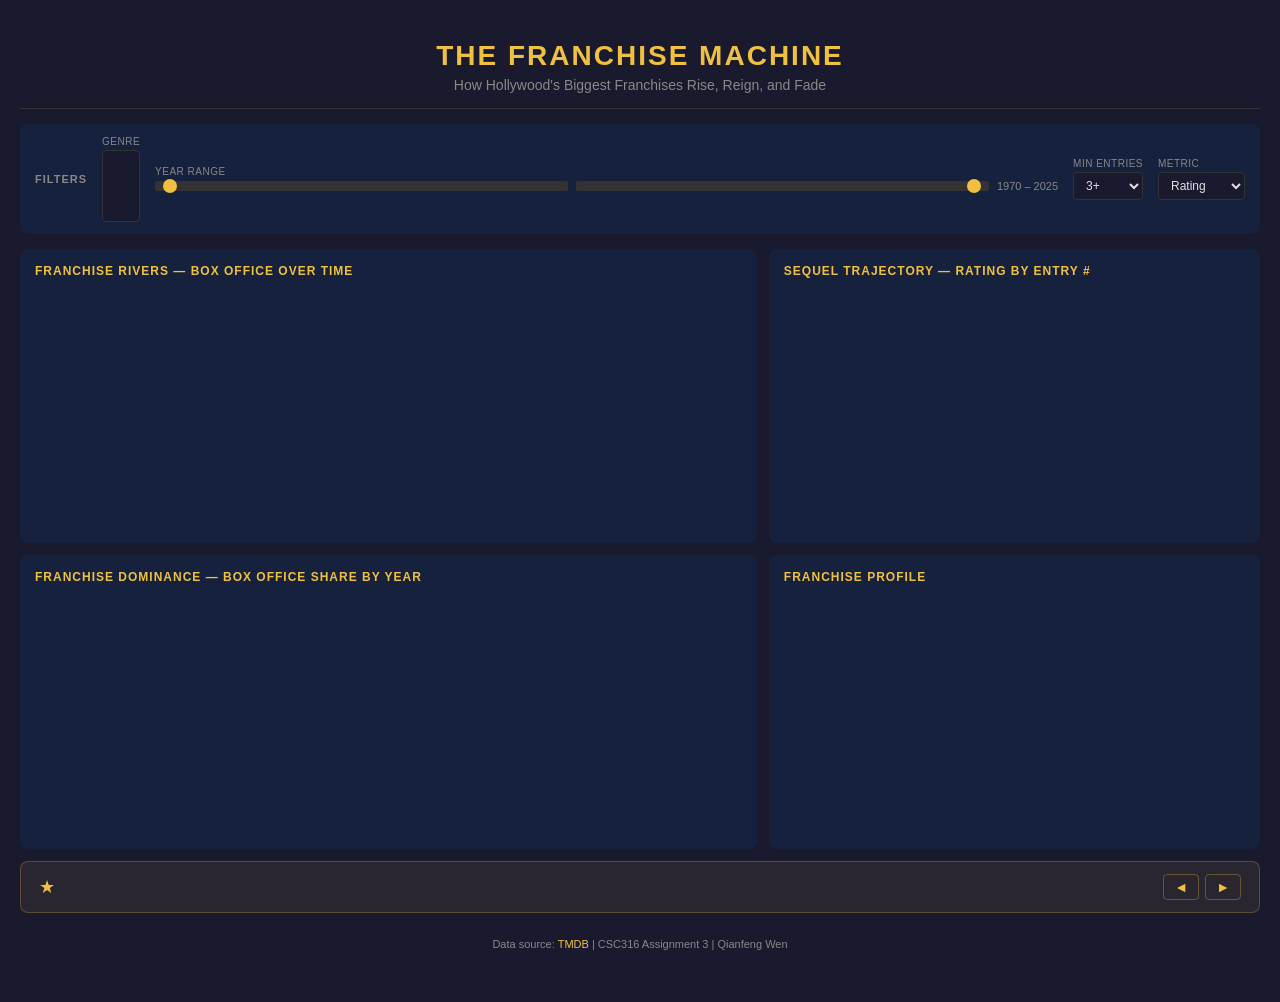
==== index.html @ 6b97f663 "feat: add project scaffold — HTML, CSS, state manager, main.js Co-Authored-By: Claude Opus 4.6 (1M c" ====
<!DOCTYPE html>
<html lang="en">
<head>
    <meta charset="UTF-8">
    <meta name="viewport" content="width=device-width, initial-scale=1.0">
    <title>The Franchise Machine</title>
    <link rel="stylesheet" href="css/style.css">
    <script src="https://d3js.org/d3.v7.min.js"></script>
</head>
<body>
    <div class="app">
        <header class="app-header">
            <h1>The Franchise Machine</h1>
            <p class="subtitle">How Hollywood's Biggest Franchises Rise, Reign, and Fade</p>
        </header>

        <div class="filter-bar" id="filter-bar">
            <span class="filter-label">FILTERS</span>
            <div class="filter-group">
                <label>Genre</label>
                <select id="filter-genre" multiple></select>
            </div>
            <div class="filter-group filter-range">
                <label>Year Range</label>
                <div class="range-container">
                    <input type="range" id="filter-year-min" min="1970" max="2025" value="1970">
                    <input type="range" id="filter-year-max" min="1970" max="2025" value="2025">
                    <span id="year-range-label">1970 – 2025</span>
                </div>
            </div>
            <div class="filter-group">
                <label>Min Entries</label>
                <select id="filter-min-entries">
                    <option value="1">1+</option>
                    <option value="3" selected>3+</option>
                    <option value="5">5+</option>
                    <option value="8">8+</option>
                    <option value="10">10+</option>
                </select>
            </div>
            <div class="filter-group">
                <label>Metric</label>
                <select id="filter-metric">
                    <option value="vote_average" selected>Rating</option>
                    <option value="revenue">Revenue</option>
                    <option value="budget">Budget</option>
                </select>
            </div>
        </div>

        <div class="panels">
            <div class="panel panel-river" id="panel-river">
                <div class="panel-title">FRANCHISE RIVERS — Box Office Over Time</div>
                <div class="panel-content" id="river-container"></div>
            </div>
            <div class="panel panel-trajectory" id="panel-trajectory">
                <div class="panel-title">SEQUEL TRAJECTORY — Rating by Entry #</div>
                <div class="panel-content" id="trajectory-container"></div>
            </div>
            <div class="panel panel-dominance" id="panel-dominance">
                <div class="panel-title">FRANCHISE DOMINANCE — Box Office Share by Year</div>
                <div class="panel-content" id="dominance-container"></div>
            </div>
            <div class="panel panel-profile" id="panel-profile">
                <div class="panel-title">FRANCHISE PROFILE</div>
                <div class="panel-content" id="profile-container"></div>
            </div>
        </div>

        <div class="annotation-bar" id="annotation-bar">
            <span class="annotation-icon">&#9733;</span>
            <div class="annotation-text" id="annotation-text"></div>
            <div class="annotation-nav">
                <button id="annotation-prev">&#9668;</button>
                <button id="annotation-next">&#9658;</button>
            </div>
        </div>

        <footer class="app-footer">
            <p>Data source: <a href="https://www.themoviedb.org/" target="_blank">TMDB</a> | CSC316 Assignment 3 | Qianfeng Wen</p>
        </footer>
    </div>

    <div class="tooltip" id="tooltip"></div>

    <script src="js/state.js"></script>
    <script src="js/river.js"></script>
    <script src="js/trajectory.js"></script>
    <script src="js/dominance.js"></script>
    <script src="js/profile.js"></script>
    <script src="js/annotations.js"></script>
    <script src="js/main.js"></script>
</body>
</html>
---- css/style.css ----
/* === Reset & Base === */
*, *::before, *::after { box-sizing: border-box; margin: 0; padding: 0; }

:root {
    --bg-primary: #1a1a2e;
    --bg-panel: #16213e;
    --accent: #f0c040;
    --text-primary: #e0e0e0;
    --text-secondary: #888888;
    --border: #333333;
    --font-stack: -apple-system, BlinkMacSystemFont, 'Segoe UI', Roboto, sans-serif;
}

body {
    background: var(--bg-primary);
    color: var(--text-primary);
    font-family: var(--font-stack);
    min-height: 100vh;
    overflow-x: hidden;
}

/* === App Layout === */
.app {
    max-width: 1400px;
    margin: 0 auto;
    padding: 20px;
}

.app-header {
    text-align: center;
    padding: 20px 0 15px;
    border-bottom: 1px solid var(--border);
    margin-bottom: 15px;
}

.app-header h1 {
    font-size: 28px;
    font-weight: 700;
    color: var(--accent);
    letter-spacing: 2px;
    text-transform: uppercase;
}

.app-header .subtitle {
    font-size: 14px;
    color: var(--text-secondary);
    margin-top: 5px;
}

/* === Filter Bar === */
.filter-bar {
    display: flex;
    align-items: center;
    gap: 15px;
    padding: 12px 15px;
    background: var(--bg-panel);
    border-radius: 8px;
    margin-bottom: 15px;
    flex-wrap: wrap;
}

.filter-label {
    font-size: 11px;
    font-weight: 700;
    color: var(--text-secondary);
    letter-spacing: 1px;
    text-transform: uppercase;
}

.filter-group {
    display: flex;
    flex-direction: column;
    gap: 3px;
}

.filter-group label {
    font-size: 10px;
    color: var(--text-secondary);
    text-transform: uppercase;
    letter-spacing: 0.5px;
}

.filter-group select,
.filter-group input[type="range"] {
    background: var(--bg-primary);
    color: var(--text-primary);
    border: 1px solid var(--border);
    border-radius: 4px;
    padding: 5px 8px;
    font-size: 12px;
    font-family: var(--font-stack);
    cursor: pointer;
}

.filter-group select:focus {
    outline: 1px solid var(--accent);
}

.filter-range {
    flex: 1;
    min-width: 200px;
}

.range-container {
    position: relative;
    display: flex;
    align-items: center;
    gap: 8px;
}

.range-container input[type="range"] {
    flex: 1;
    -webkit-appearance: none;
    height: 4px;
    background: var(--border);
    border: none;
    border-radius: 2px;
}

.range-container input[type="range"]::-webkit-slider-thumb {
    -webkit-appearance: none;
    width: 14px;
    height: 14px;
    border-radius: 50%;
    background: var(--accent);
    cursor: pointer;
}

#year-range-label {
    font-size: 11px;
    color: var(--text-secondary);
    white-space: nowrap;
}

/* === Panel Grid === */
.panels {
    display: grid;
    grid-template-columns: 3fr 2fr;
    grid-template-rows: 1fr 1fr;
    gap: 12px;
    margin-bottom: 12px;
    height: 600px;
}

.panel {
    background: var(--bg-panel);
    border-radius: 8px;
    padding: 15px;
    overflow: hidden;
    display: flex;
    flex-direction: column;
}

.panel-title {
    font-size: 12px;
    font-weight: 700;
    color: var(--accent);
    letter-spacing: 1px;
    text-transform: uppercase;
    margin-bottom: 10px;
    flex-shrink: 0;
}

.panel-content {
    flex: 1;
    position: relative;
    min-height: 0;
}

.panel-river { grid-column: 1; grid-row: 1; }
.panel-trajectory { grid-column: 2; grid-row: 1; }
.panel-dominance { grid-column: 1; grid-row: 2; }
.panel-profile { grid-column: 2; grid-row: 2; }

/* === Annotation Bar === */
.annotation-bar {
    display: flex;
    align-items: center;
    gap: 12px;
    padding: 12px 18px;
    background: rgba(240, 192, 64, 0.08);
    border: 1px solid rgba(240, 192, 64, 0.25);
    border-radius: 8px;
    margin-bottom: 15px;
}

.annotation-icon {
    font-size: 18px;
    color: var(--accent);
    flex-shrink: 0;
}

.annotation-text {
    flex: 1;
    font-size: 13px;
    color: var(--text-primary);
    line-height: 1.4;
}

.annotation-nav {
    display: flex;
    gap: 6px;
    flex-shrink: 0;
}

.annotation-nav button {
    background: none;
    border: 1px solid rgba(240, 192, 64, 0.3);
    color: var(--accent);
    font-size: 14px;
    padding: 4px 10px;
    border-radius: 4px;
    cursor: pointer;
    transition: background 0.2s;
}

.annotation-nav button:hover {
    background: rgba(240, 192, 64, 0.15);
}

/* === Tooltip === */
.tooltip {
    position: absolute;
    pointer-events: none;
    background: rgba(22, 33, 62, 0.95);
    border: 1px solid var(--border);
    border-radius: 6px;
    padding: 10px 14px;
    font-size: 12px;
    color: var(--text-primary);
    z-index: 1000;
    opacity: 0;
    transition: opacity 0.15s;
    max-width: 250px;
    box-shadow: 0 4px 20px rgba(0, 0, 0, 0.4);
}

.tooltip.visible { opacity: 1; }

.tooltip .tt-title {
    font-weight: 700;
    font-size: 13px;
    margin-bottom: 4px;
}

.tooltip .tt-row {
    display: flex;
    justify-content: space-between;
    gap: 12px;
    margin-top: 2px;
}

.tooltip .tt-label { color: var(--text-secondary); }
.tooltip .tt-value { font-weight: 600; }

/* === Footer === */
.app-footer {
    text-align: center;
    font-size: 11px;
    color: var(--text-secondary);
    padding: 10px 0;
}

.app-footer a {
    color: var(--accent);
    text-decoration: none;
}

/* === Animations === */
@keyframes pulse {
    0%, 100% { opacity: 1; transform: scale(1); }
    50% { opacity: 0.6; transform: scale(1.3); }
}

.pulse { animation: pulse 1s ease-in-out 2; }

.fade-dim {
    opacity: 0.1 !important;
    transition: opacity 0.2s ease;
}

/* === Profile Card Styles === */
.profile-franchise, .profile-movie {
    height: 100%;
    display: flex;
    flex-direction: column;
    justify-content: center;
    align-items: center;
    text-align: center;
    transition: transform 0.3s ease, opacity 0.3s ease;
}

.profile-name {
    font-size: 16px;
    font-weight: 700;
    margin-bottom: 4px;
}

.profile-years {
    font-size: 11px;
    color: var(--text-secondary);
    margin-bottom: 15px;
}

.profile-stats {
    display: flex;
    gap: 25px;
    justify-content: center;
}

.profile-stat-value {
    font-size: 20px;
    font-weight: 700;
}

.profile-stat-label {
    font-size: 9px;
    color: var(--text-secondary);
    text-transform: uppercase;
    letter-spacing: 0.5px;
}

.profile-poster {
    width: 100px;
    height: 150px;
    object-fit: cover;
    border-radius: 6px;
    margin-bottom: 10px;
}

.profile-poster-placeholder {
    width: 100px;
    height: 150px;
    border-radius: 6px;
    display: flex;
    align-items: center;
    justify-content: center;
    font-size: 30px;
    margin-bottom: 10px;
}

.profile-genres {
    display: flex;
    gap: 5px;
    flex-wrap: wrap;
    justify-content: center;
    margin-top: 8px;
}

.profile-genre-tag {
    font-size: 10px;
    padding: 2px 8px;
    border-radius: 10px;
    border: 1px solid var(--border);
    color: var(--text-secondary);
}

.profile-back {
    margin-top: 10px;
    font-size: 11px;
    color: var(--accent);
    cursor: pointer;
    border: none;
    background: none;
    font-family: var(--font-stack);
}

.profile-back:hover { text-decoration: underline; }

.profile-empty {
    height: 100%;
    display: flex;
    align-items: center;
    justify-content: center;
    color: var(--text-secondary);
    font-size: 13px;
    font-style: italic;
}
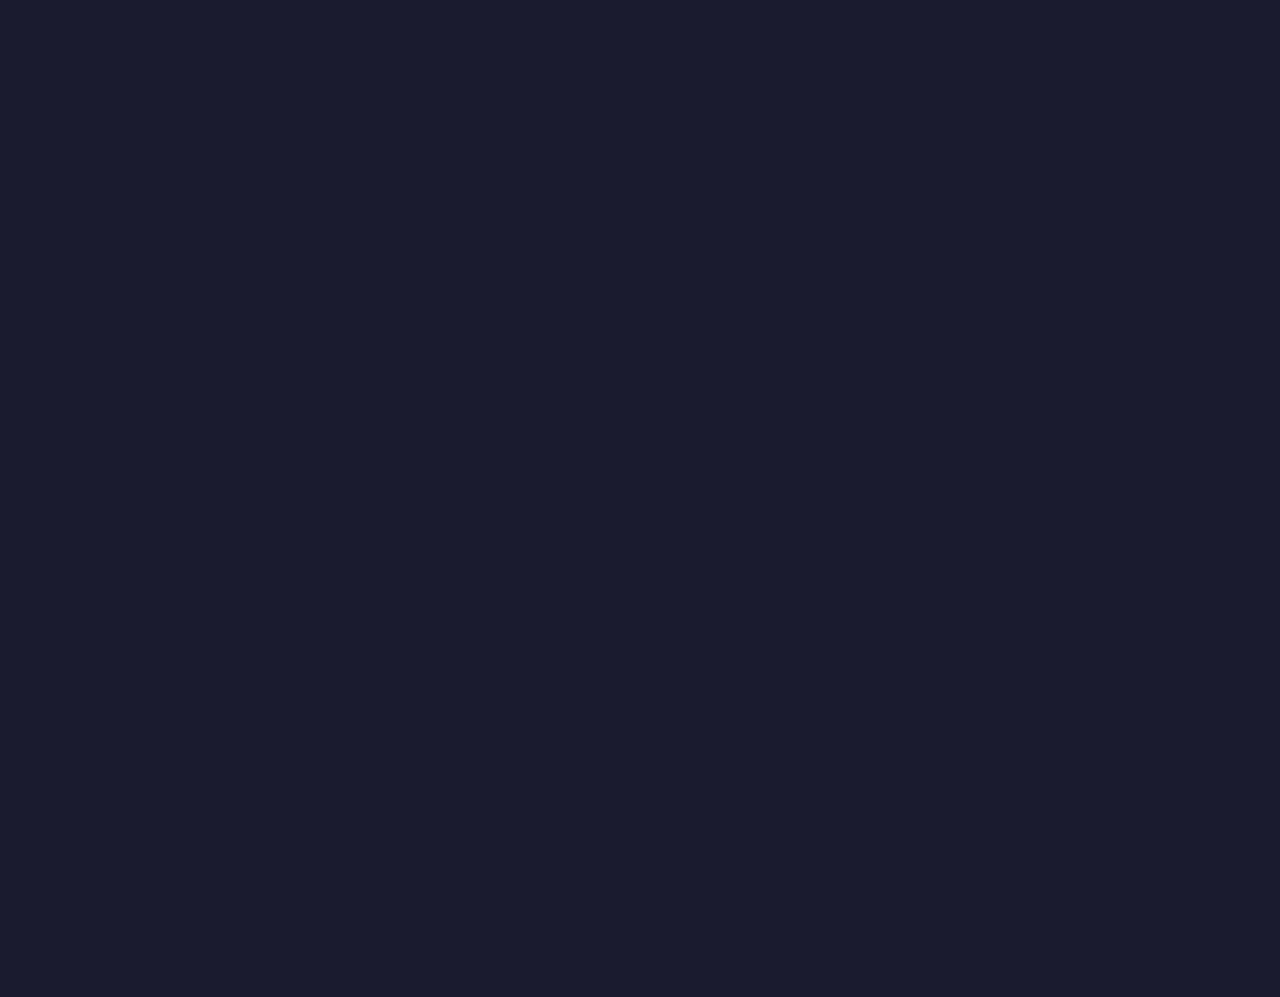
==== commit a75eac48: "polish: address peer critique — legend, typography, filters, scrolling, empty state Add clickable fr" ====
--- a/index.html
+++ b/index.html
@@ -4,6 +4,9 @@
     <meta charset="UTF-8">
     <meta name="viewport" content="width=device-width, initial-scale=1.0">
     <title>The Franchise Machine</title>
+    <link rel="preconnect" href="https://fonts.googleapis.com">
+    <link rel="preconnect" href="https://fonts.gstatic.com" crossorigin>
+    <link href="https://fonts.googleapis.com/css2?family=Bebas+Neue&display=swap" rel="stylesheet">
     <link rel="stylesheet" href="css/style.css">
     <script src="https://d3js.org/d3.v7.min.js"></script>
 </head>
@@ -18,14 +21,18 @@
             <span class="filter-label">FILTERS</span>
             <div class="filter-group">
                 <label>Genre</label>
-                <select id="filter-genre" multiple></select>
+                <div id="filter-genre-pills" class="genre-pills"></div>
             </div>
             <div class="filter-group filter-range">
                 <label>Year Range</label>
                 <div class="range-container">
-                    <input type="range" id="filter-year-min" min="1970" max="2025" value="1970">
-                    <input type="range" id="filter-year-max" min="1970" max="2025" value="2025">
-                    <span id="year-range-label">1970 – 2025</span>
+                    <span class="range-value" id="year-min-value">1970</span>
+                    <div class="range-track-wrapper">
+                        <input type="range" id="filter-year-min" min="1970" max="2025" value="1970">
+                        <input type="range" id="filter-year-max" min="1970" max="2025" value="2025">
+                        <div class="range-fill" id="range-fill"></div>
+                    </div>
+                    <span class="range-value" id="year-max-value">2025</span>
                 </div>
             </div>
             <div class="filter-group">
@@ -47,6 +54,8 @@
                 </select>
             </div>
         </div>
+
+        <div class="franchise-legend" id="franchise-legend"></div>
 
         <div class="panels">
             <div class="panel panel-river" id="panel-river">
--- a/css/style.css
+++ b/css/style.css
@@ -34,10 +34,11 @@
 }
 
 .app-header h1 {
-    font-size: 28px;
+    font-family: 'Bebas Neue', var(--font-stack);
+    font-size: 36px;
     font-weight: 700;
     color: var(--accent);
-    letter-spacing: 2px;
+    letter-spacing: 4px;
     text-transform: uppercase;
 }
 
@@ -108,35 +109,80 @@
     gap: 8px;
 }
 
-.range-container input[type="range"] {
+.range-value {
+    font-size: 11px;
+    color: var(--text-secondary);
+    white-space: nowrap;
+    min-width: 32px;
+    text-align: center;
+}
+
+.range-track-wrapper {
     flex: 1;
+    position: relative;
+    height: 20px;
+    display: flex;
+    align-items: center;
+}
+
+.range-track-wrapper input[type="range"] {
+    position: absolute;
+    width: 100%;
     -webkit-appearance: none;
     height: 4px;
-    background: var(--border);
+    background: transparent;
     border: none;
     border-radius: 2px;
-}
-
-.range-container input[type="range"]::-webkit-slider-thumb {
+    pointer-events: none;
+    z-index: 2;
+}
+
+.range-track-wrapper input[type="range"]::-webkit-slider-thumb {
     -webkit-appearance: none;
     width: 14px;
     height: 14px;
     border-radius: 50%;
     background: var(--accent);
     cursor: pointer;
-}
-
-#year-range-label {
-    font-size: 11px;
-    color: var(--text-secondary);
-    white-space: nowrap;
+    pointer-events: auto;
+    position: relative;
+    z-index: 3;
+}
+
+.range-track-wrapper input[type="range"]::-moz-range-thumb {
+    width: 14px;
+    height: 14px;
+    border-radius: 50%;
+    background: var(--accent);
+    cursor: pointer;
+    pointer-events: auto;
+    border: none;
+}
+
+.range-fill {
+    position: absolute;
+    height: 4px;
+    background: var(--accent);
+    border-radius: 2px;
+    z-index: 1;
+    pointer-events: none;
+}
+
+.range-track-wrapper::before {
+    content: '';
+    position: absolute;
+    width: 100%;
+    height: 4px;
+    background: var(--border);
+    border-radius: 2px;
+    z-index: 0;
 }
 
 /* === Panel Grid === */
 .panels {
     display: grid;
     grid-template-columns: 3fr 2fr;
-    grid-template-rows: 1fr 1fr;
+    grid-template-rows: 1.5fr 1fr;
     gap: 12px;
     margin-bottom: 12px;
     height: 600px;
@@ -152,10 +198,11 @@
 }
 
 .panel-title {
-    font-size: 12px;
+    font-family: 'Bebas Neue', var(--font-stack);
+    font-size: 13px;
     font-weight: 700;
     color: var(--accent);
-    letter-spacing: 1px;
+    letter-spacing: 2px;
     text-transform: uppercase;
     margin-bottom: 10px;
     flex-shrink: 0;
@@ -370,9 +417,127 @@
 .profile-empty {
     height: 100%;
     display: flex;
+    flex-direction: column;
     align-items: center;
     justify-content: center;
     color: var(--text-secondary);
     font-size: 13px;
     font-style: italic;
 }
+
+/* === Franchise Legend === */
+.franchise-legend {
+    display: flex;
+    flex-wrap: wrap;
+    gap: 6px 12px;
+    padding: 8px 12px;
+    background: var(--bg-panel);
+    border-radius: 8px;
+    margin-bottom: 12px;
+    align-items: center;
+}
+
+.legend-item {
+    display: flex;
+    align-items: center;
+    gap: 5px;
+    cursor: pointer;
+    padding: 2px 6px;
+    border-radius: 4px;
+    transition: opacity 0.2s ease, background 0.2s ease;
+    user-select: none;
+}
+
+.legend-item:hover {
+    background: rgba(255, 255, 255, 0.05);
+}
+
+.legend-item.dimmed {
+    opacity: 0.2;
+}
+
+.legend-dot {
+    width: 8px;
+    height: 8px;
+    border-radius: 50%;
+    flex-shrink: 0;
+}
+
+.legend-name {
+    font-size: 11px;
+    color: var(--text-primary);
+    white-space: nowrap;
+}
+
+/* === Genre Pill Toggles === */
+.genre-pills {
+    display: flex;
+    flex-wrap: wrap;
+    gap: 4px;
+    max-width: 300px;
+}
+
+.genre-pill {
+    font-size: 10px;
+    padding: 3px 10px;
+    border-radius: 12px;
+    border: 1px solid var(--border);
+    background: transparent;
+    color: var(--text-secondary);
+    cursor: pointer;
+    font-family: var(--font-stack);
+    transition: all 0.15s ease;
+    white-space: nowrap;
+}
+
+.genre-pill:hover {
+    border-color: var(--accent);
+    color: var(--text-primary);
+}
+
+.genre-pill.active {
+    border-color: var(--accent);
+    background: rgba(240, 192, 64, 0.15);
+    color: var(--accent);
+}
+
+/* === River Panel Scrolling === */
+.panel-river .panel-content {
+    overflow-y: auto;
+}
+
+/* === Dark Theme Scrollbar === */
+::-webkit-scrollbar {
+    width: 6px;
+    height: 6px;
+}
+
+::-webkit-scrollbar-track {
+    background: var(--bg-primary);
+    border-radius: 3px;
+}
+
+::-webkit-scrollbar-thumb {
+    background: var(--accent);
+    border-radius: 3px;
+}
+
+::-webkit-scrollbar-thumb:hover {
+    background: #d4a830;
+}
+
+/* Firefox scrollbar */
+* {
+    scrollbar-width: thin;
+    scrollbar-color: var(--accent) var(--bg-primary);
+}
+
+/* === App Fade-In === */
+.app {
+    opacity: 0;
+    transition: opacity 0.6s ease;
+}
+
+.app.loaded {
+    opacity: 1;
+}
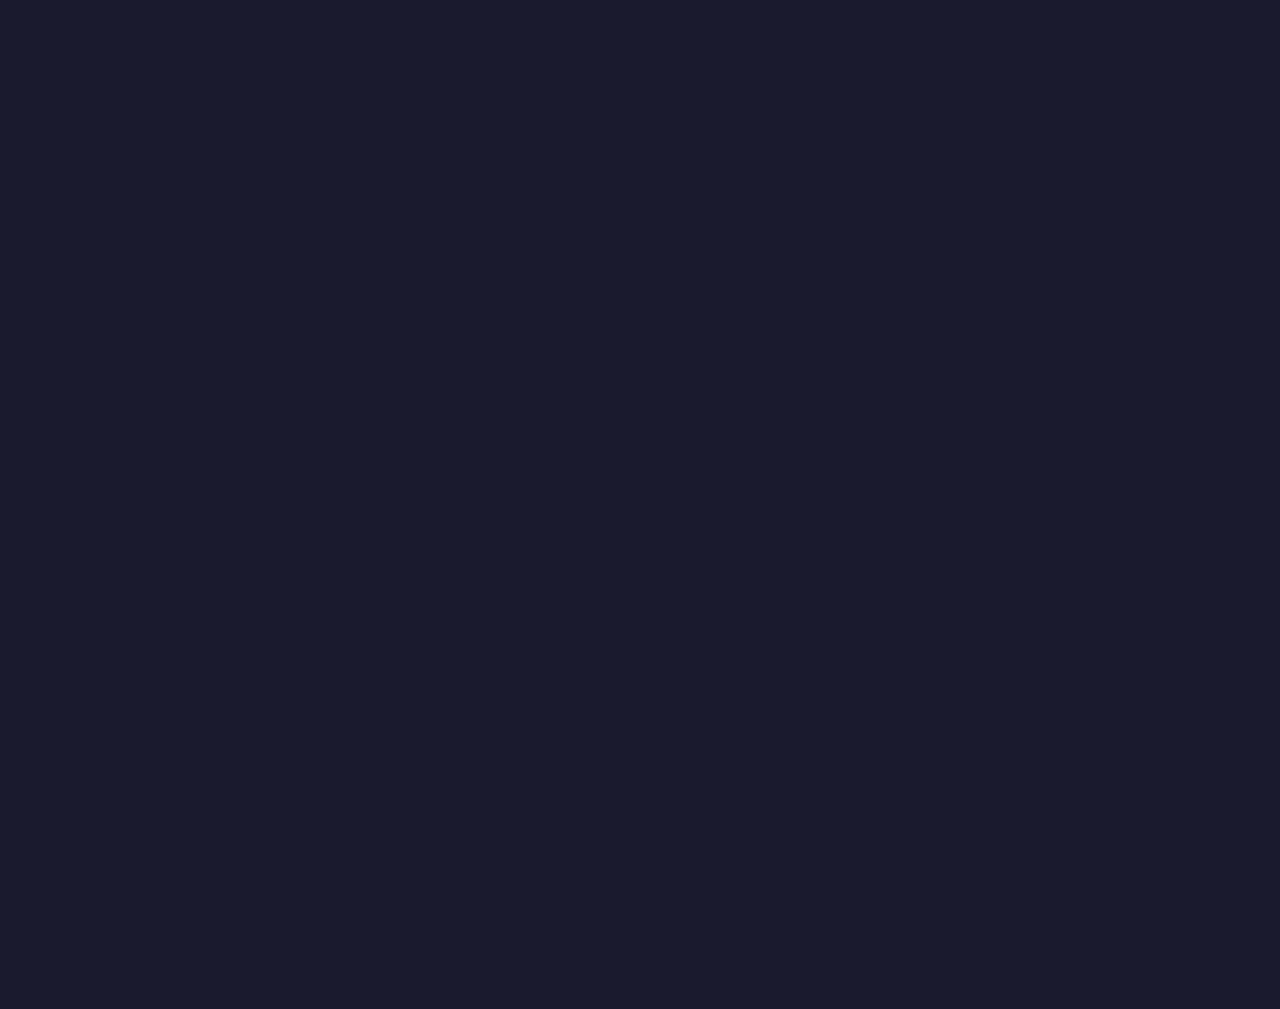
==== commit aa434bad: "fix: finalize deployment metadata and credits" ====
--- a/index.html
+++ b/index.html
@@ -86,7 +86,16 @@
         </div>
 
         <footer class="app-footer">
-            <p>Data source: <a href="https://www.themoviedb.org/" target="_blank">TMDB</a> | CSC316 Assignment 3 | Qianfeng Wen</p>
+            <p>
+                Data source:
+                <a href="https://www.themoviedb.org/" target="_blank" rel="noreferrer">TMDB</a>
+                with synthetic augmentation for sparse franchise coverage
+            </p>
+            <p>
+                Built with
+                <a href="https://d3js.org/" target="_blank" rel="noreferrer">D3.js</a>
+                | Inspired by NameGrapher | LLM support: Claude | CSC316 Assignment 3 | Qianfeng Wen
+            </p>
         </footer>
     </div>
 
